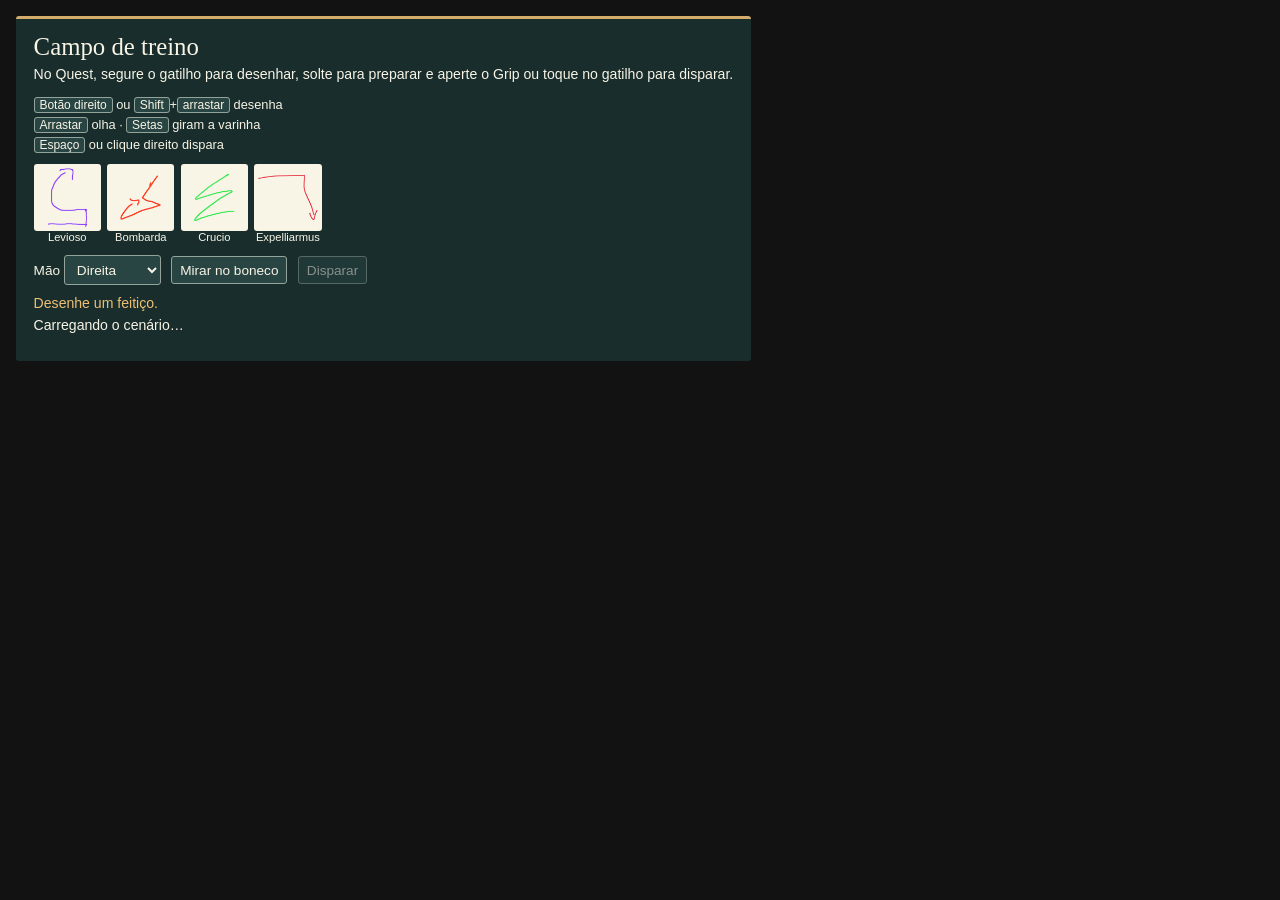
==== src/index.html @ 91db00a8 "feat(feiticos): adiciona os efeitos, as reações do boneco e a colisão com o cenário" ====
<!doctype html>
<html lang="pt-BR">
<head>
  <meta charset="utf-8">
  <meta name="viewport" content="width=device-width, initial-scale=1">
  <title>Campo de treino · Harry Potter Battlegrounds</title>
  <link rel="icon" href="data:,">
  <link rel="stylesheet" href="campo.css">
  <script src="https://aframe.io/releases/1.8.0/aframe.min.js"></script>
  <script src="js/components/carregamento-cenario.js"></script>
  <script src="js/components/tracado-varinha.js"></script>
  <script src="js/components/efeitos-feiticos.js"></script>
  <script src="js/components/alvo-boneco.js"></script>
  <script src="js/components/controle-varinha.js"></script>
  <script src="js/components/tracado-mesa.js"></script>
</head>
<body>
  <aside aria-label="Controles do campo de treino">
    <h1>Campo de treino</h1>
    <p>No Quest, segure o gatilho para desenhar, solte para preparar e aperte o Grip ou toque no gatilho para disparar.</p>
    <ul class="atalhos" aria-label="Controles no computador">
      <li><kbd>Botão direito</kbd> ou <kbd>Shift</kbd>+<kbd>arrastar</kbd> desenha</li>
      <li><kbd>Arrastar</kbd> olha · <kbd>Setas</kbd> giram a varinha</li>
      <li><kbd>Espaço</kbd> ou clique direito dispara</li>
    </ul>
    <ol class="tracados" aria-label="Traçados dos feitiços">
      <li><img src="assets/textures/tracados/levioso.png" alt="">Levioso</li>
      <li><img src="assets/textures/tracados/bombarda.png" alt="">Bombarda</li>
      <li><img src="assets/textures/tracados/crucio.png" alt="">Crucio</li>
      <li><img src="assets/textures/tracados/expelliarmus.png" alt="">Expelliarmus</li>
    </ol>
    <div>
      <label>Mão
        <select id="handedness">
          <option value="right">Direita</option>
          <option value="left">Esquerda</option>
        </select>
      </label>
      <button type="button" id="reset-wand">Mirar no boneco</button>
      <button type="button" id="fire-spell" disabled>Disparar</button>
    </div>
    <p id="spell-status" role="status">Desenhe um feitiço.</p>
    <p id="scene-loading" role="status">Carregando o cenário…</p>
  </aside>
  <a-scene background="color: #cbd8d2" fog="type: exponential; color: #ccd7d1; density: 0.024"
           webxr="referenceSpaceType: local-floor" xr-mode-ui="enabled: false; XRMode: vr"
           carregamento-cenario tracado-varinha tracado-mesa efeitos-feiticos>
    <a-assets>
      <a-asset-item id="courtyard-model" src="assets/models/patio-de-treino.glb"></a-asset-item>
      <a-asset-item id="dummy-model" src="assets/models/boneco-de-palha.glb"></a-asset-item>
      <a-asset-item id="wand-model" src="assets/models/varinha.glb"></a-asset-item>
      <a-mixin id="marker-post" geometry="primitive: cylinder; radius: 0.035; height: 1.2" material="color: #615047"></a-mixin>
      <a-mixin id="marker-orb" geometry="primitive: octahedron; radius: 0.12" material="color: #efbf71; metalness: 0.25; roughness: 0.55"></a-mixin>
    </a-assets>
    <a-entity light="type: hemisphere; color: #fff1d4; groundColor: #9faeb2; intensity: 1.75"></a-entity>
    <a-entity position="-3 6 2" light="type: directional; color: #ffe3ae; intensity: 2.3"></a-entity>
    <a-entity id="field-bounds" gltf-model="#courtyard-model"></a-entity>
    <a-entity id="training-dummy" position="0 0 -4" gltf-model="#dummy-model" alvo-boneco></a-entity>
    <a-entity position="-1.5 0 -4">
      <a-entity class="obstaculo-feitico" mixin="marker-post" position="0 0.6 0"></a-entity>
      <a-entity id="marker-left" class="obstaculo-feitico" mixin="marker-orb" position="0 1.2 0"></a-entity>
    </a-entity>
    <a-entity position="1.5 0 -4">
      <a-entity class="obstaculo-feitico" mixin="marker-post" position="0 0.6 0"></a-entity>
      <a-entity id="marker-right" class="obstaculo-feitico" mixin="marker-orb" position="0 1.2 0"></a-entity>
    </a-entity>
    <a-entity id="player-rig">
      <a-entity id="head" position="0 1.6 0" camera="fov: 86" look-controls>
        <a-entity id="controller-required" position="0 0.15 -1.4" visible="false">
          <a-plane width="1.15" height="0.28" material="shader: flat; color: #1a302f; fog: false"></a-plane>
          <a-text position="0 0 0.01" align="center" color="#f8f4e6" width="1.05" wrap-count="30"></a-text>
        </a-entity>
        <a-entity id="vr-menu" position="0 -0.36 -1.4" visible="false">
          <a-plane width="1.4" height="0.68" material="shader: flat; color: #1a302f; fog: false"></a-plane>
          <a-text position="0 0.245 0.01" align="center" color="#efbf71" width="1.28"
                  wrap-count="40" value="Aperte o gatilho da mão que vai usar."></a-text>
          <a-image src="assets/textures/tracados/levioso.png" position="-0.45 0.095 0.012" width="0.15" height="0.15"></a-image>
          <a-text position="-0.45 -0.025 0.012" align="center" width="0.95" value="Levioso"></a-text>
          <a-image src="assets/textures/tracados/bombarda.png" position="-0.15 0.095 0.012" width="0.15" height="0.15"></a-image>
          <a-text position="-0.15 -0.025 0.012" align="center" width="0.95" value="Bombarda"></a-text>
          <a-image src="assets/textures/tracados/crucio.png" position="0.15 0.095 0.012" width="0.15" height="0.15"></a-image>
          <a-text position="0.15 -0.025 0.012" align="center" width="0.95" value="Crucio"></a-text>
          <a-image src="assets/textures/tracados/expelliarmus.png" position="0.45 0.095 0.012" width="0.15" height="0.15"></a-image>
          <a-text position="0.45 -0.025 0.012" align="center" width="0.95" value="Expelliarmus"></a-text>
          <a-text position="0 -0.13 0.01" align="center" color="#f8f4e6" width="1.25"
                  wrap-count="52" value="Segure o gatilho e desenhe. Solte, aponte e aperte o Grip ou toque no gatilho."></a-text>
          <a-text position="0 -0.265 0.01" align="center" color="#efbf71" width="1.18"
                  wrap-count="44" value="Reabrir: Menu ou Y no controle esquerdo."></a-text>
        </a-entity>
      </a-entity>
      <a-entity id="wand-hand" controle-varinha>
        <a-entity id="wand">
          <a-entity id="grip" gltf-model="#wand-model"></a-entity>
          <a-entity id="wand-tip" position="0 0 -0.35">
            <a-entity id="aim-ray" line="start: 0 0 0; end: 0 0 -8; color: #fff1ac"></a-entity>
          </a-entity>
        </a-entity>
      </a-entity>
    </a-entity>
  </a-scene>
</body>
</html>
---- src/campo.css ----
:root {
  color-scheme: dark;
  font-family: "Segoe UI", sans-serif;
}

aside {
  position: fixed;
  z-index: 2;
  top: 1rem;
  left: 1rem;
  max-width: calc(100% - 4rem);
  color: #f8f4e6;
  background: #1a302ff2;
  border-top: 3px solid #d3ac69;
  border-radius: 3px;
  padding: 0.85rem 1.1rem 1rem;
}

h1 {
  margin: 0;
  font: normal 1.55rem Georgia, serif;
}

p { margin: 0.35rem 0 0.8rem; font-size: 0.88rem; }
aside div { display: flex; gap: 0.65rem; flex-wrap: wrap; align-items: center; }
label { font-size: 0.85rem; }
select, button {
  border: 1px solid #94a49b;
  border-radius: 3px;
  background: #294543;
  color: inherit;
  font: inherit;
  font-size: 0.85rem;
  padding: 0.35rem 0.5rem;
}
button { cursor: pointer; }

button:disabled { cursor: default; opacity: 0.5; }
#fire-spell:not(:disabled) { border-color: #d3ac69; background: #5a4424; }
#spell-status { margin: 0.6rem 0 0; color: #efbf71; }
.atalhos { margin: 0 0 0.6rem; padding: 0; list-style: none; font-size: 0.8rem; line-height: 1.55; }
kbd {
  border: 1px solid #94a49b;
  border-radius: 3px;
  padding: 0 0.3rem;
  font: inherit;
  font-size: 0.75rem;
  background: #294543;
}
.tracados {
  display: grid;
  grid-template-columns: repeat(4, 4.2rem);
  gap: 0.4rem;
  margin: 0 0 0.75rem;
  padding: 0;
  list-style: none;
  font-size: 0.7rem;
  text-align: center;
}
.tracados img {
  display: block;
  width: 100%;
  aspect-ratio: 1;
  object-fit: contain;
  border-radius: 3px;
  background: #f8f4e6;
}
a-scene.desenhando { cursor: crosshair; }
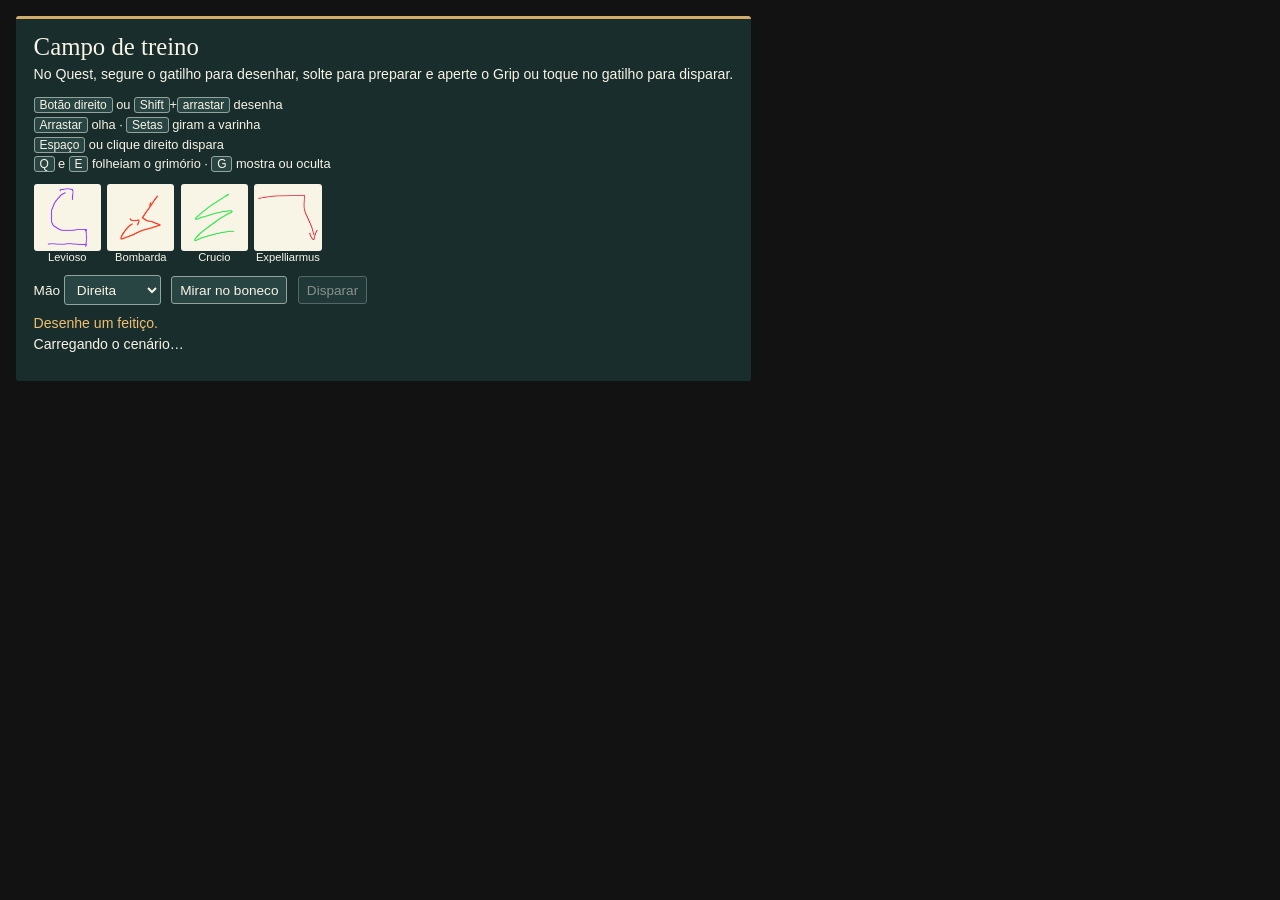
==== commit 9da153c7: "feat(grimorio): adiciona o grimório na mão oposta e o modelo do livro Co-Authored-By: Claude Opus 5." ====
--- a/src/index.html
+++ b/src/index.html
@@ -13,6 +13,7 @@
   <script src="js/components/alvo-boneco.js"></script>
   <script src="js/components/controle-varinha.js"></script>
   <script src="js/components/tracado-mesa.js"></script>
+  <script src="js/components/grimorio.js"></script>
 </head>
 <body>
   <aside aria-label="Controles do campo de treino">
@@ -22,6 +23,7 @@
       <li><kbd>Botão direito</kbd> ou <kbd>Shift</kbd>+<kbd>arrastar</kbd> desenha</li>
       <li><kbd>Arrastar</kbd> olha · <kbd>Setas</kbd> giram a varinha</li>
       <li><kbd>Espaço</kbd> ou clique direito dispara</li>
+      <li><kbd>Q</kbd> e <kbd>E</kbd> folheiam o grimório · <kbd>G</kbd> mostra ou oculta</li>
     </ul>
     <ol class="tracados" aria-label="Traçados dos feitiços">
       <li><img src="assets/textures/tracados/levioso.png" alt="">Levioso</li>
@@ -71,7 +73,7 @@
           <a-text position="0 0 0.01" align="center" color="#f8f4e6" width="1.05" wrap-count="30"></a-text>
         </a-entity>
         <a-entity id="vr-menu" position="0 -0.36 -1.4" visible="false">
-          <a-plane width="1.4" height="0.68" material="shader: flat; color: #1a302f; fog: false"></a-plane>
+          <a-plane position="0 -0.035 0" width="1.4" height="0.75" material="shader: flat; color: #1a302f; fog: false"></a-plane>
           <a-text position="0 0.245 0.01" align="center" color="#efbf71" width="1.28"
                   wrap-count="40" value="Aperte o gatilho da mão que vai usar."></a-text>
           <a-image src="assets/textures/tracados/levioso.png" position="-0.45 0.095 0.012" width="0.15" height="0.15"></a-image>
@@ -86,6 +88,8 @@
                   wrap-count="52" value="Segure o gatilho e desenhe. Solte, aponte e aperte o Grip ou toque no gatilho."></a-text>
           <a-text position="0 -0.265 0.01" align="center" color="#efbf71" width="1.18"
                   wrap-count="44" value="Reabrir: Menu ou Y no controle esquerdo."></a-text>
+          <a-text position="0 -0.34 0.01" align="center" color="#f8f4e6" width="1.18"
+                  wrap-count="44" value="Livro: X ou A vira a folha. Pressione o stick para voltar."></a-text>
         </a-entity>
       </a-entity>
       <a-entity id="wand-hand" controle-varinha>
@@ -96,6 +100,7 @@
           </a-entity>
         </a-entity>
       </a-entity>
+      <a-entity id="grimorio" grimorio></a-entity>
     </a-entity>
   </a-scene>
 </body>
